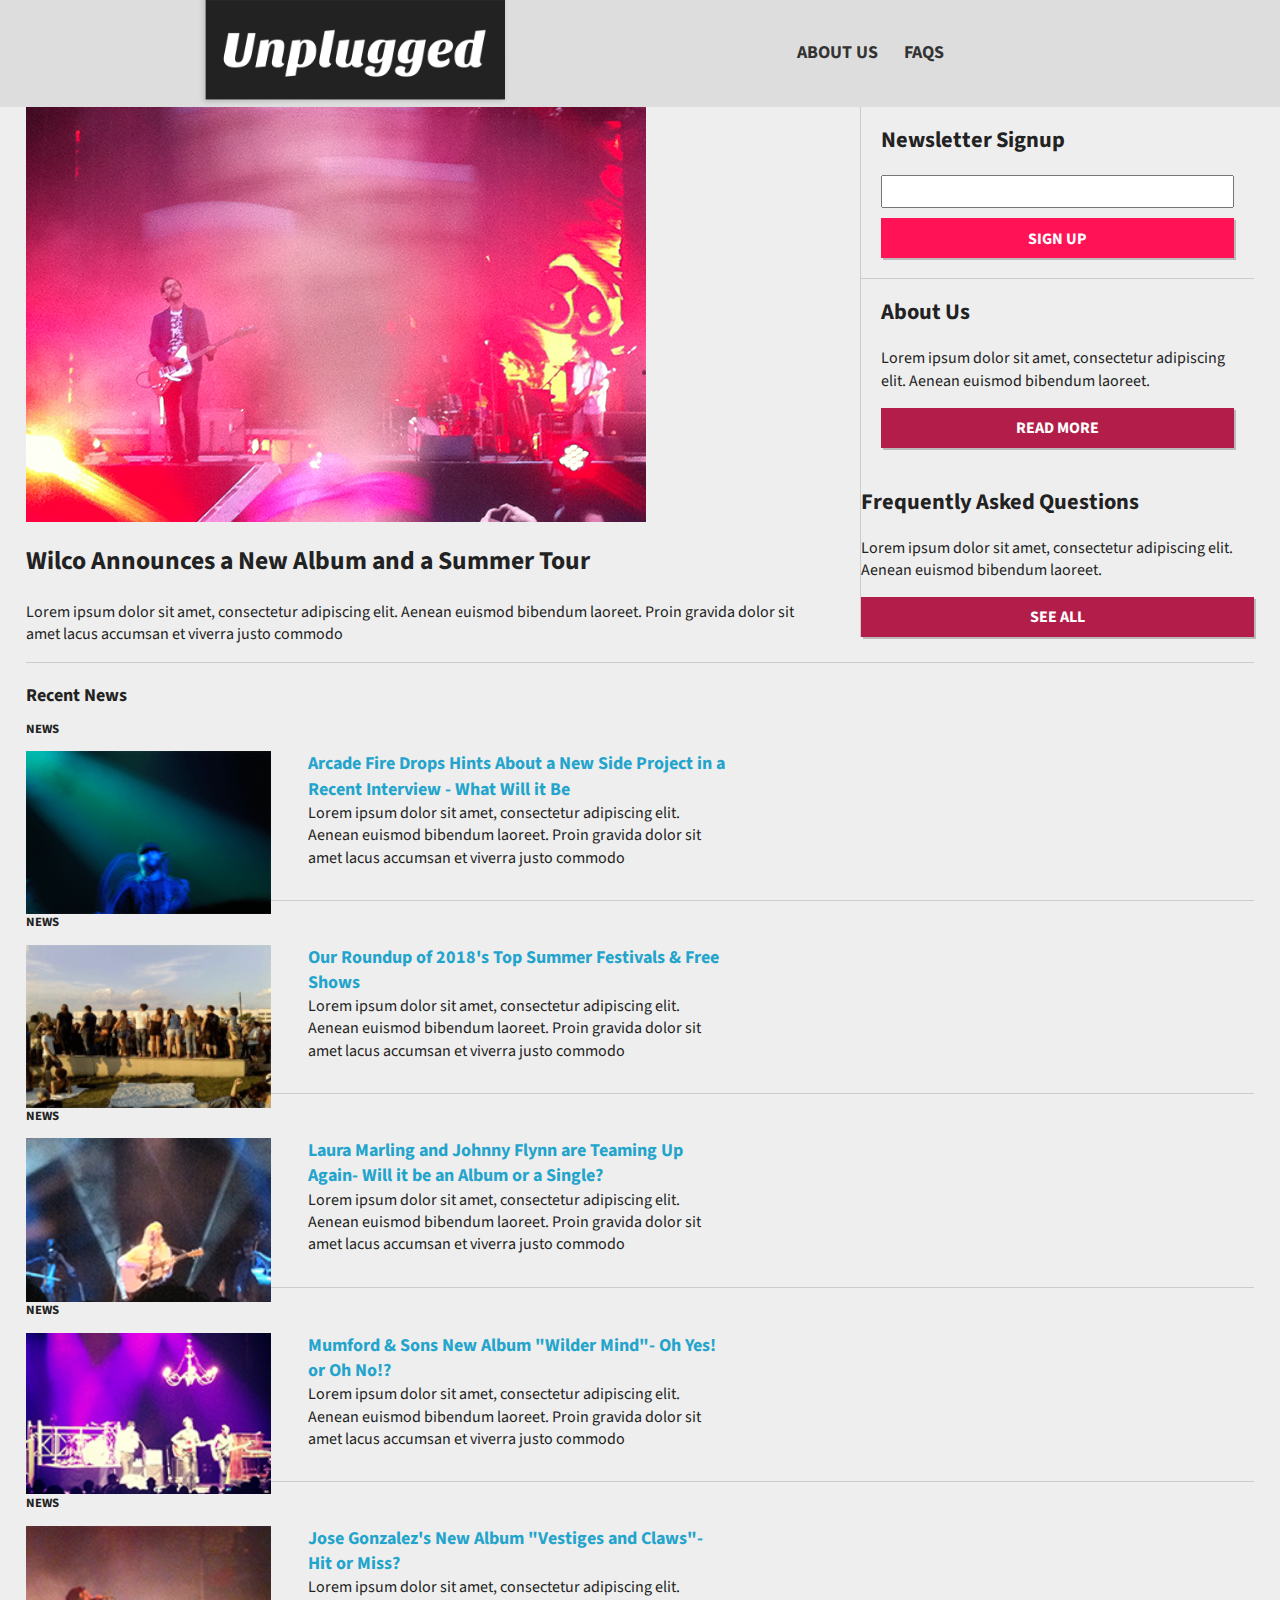
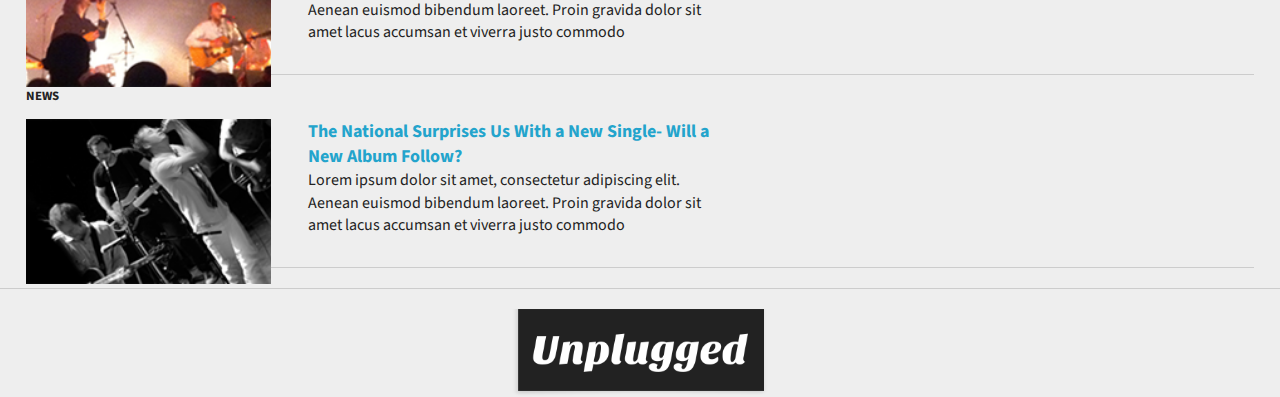
==== index.html @ 2cc3858e "initial commit HTML" ====
<!doctype html>
<html class="no-js" lang="">

<head>
  <meta charset="utf-8">
  <meta http-equiv="x-ua-compatible" content="ie=edge">
  <title>Unplugged | Indie Music</title>
  <meta name="description" content="">
  <meta name="viewport" content="width=device-width, initial-scale=1, shrink-to-fit=no">

  <link rel="manifest" href="site.webmanifest">
  <link rel="apple-touch-icon" href="icon.png">
  <!-- Place favicon.ico in the root directory -->

  <!-- Fonts -->  
  <link href="https://fonts.googleapis.com/css?family=Source+Sans+Pro:400,400i,700,700i" rel="stylesheet">

  <link rel="stylesheet" href="css/normalize.css">
  <link rel="stylesheet" href="css/main.css">
</head>
<body>
  <!--[if lte IE 9]>
    <p class="browserupgrade">You are using an <strong>outdated</strong> browser. Please <a href="https://browsehappy.com/">upgrade your browser</a> to improve your experience and security.</p>
  <![endif]-->

  <!-- Add your site or application content here -->
  <header class="main-header clearfix">
    <div class="header-wrapper">
      <figure class="logo">
        <a href="#"><img src="img/logo.png" alt="unplugged logo"></a>
      </figure>
      <nav>
        <ul>
          <li><a href="about/index.html">About Us<a/></li>
          <li><a href="faqs/index.html">FAQs</a></li>
        </ul>
      </nav>
    </div>    
  </header>
  <main>
    <section class="hero-area">      
      <article class="top-story"> 
        <figure class="top-img">
          <img src="img/top-photo.png" alt="top news photo">
        </figure>
        <header class="top-info">
          <h1>Wilco Announces a New Album and a Summer Tour</h1>
          <p>Lorem ipsum dolor sit amet, consectetur adipiscing elit. Aenean euismod bibendum laoreet. Proin gravida dolor sit amet lacus accumsan et viverra justo commodo</p>
        </header>
      </article>

      <!-- Side Bar -->
      <aside class="sidebar">
        <div class="sidebar-newsletter">
         <h2>Newsletter Signup</h2>
            <form>
              <input type="text">
              <input type="submit" class="btn" value="Sign Up">
            </form>          
        </div>  <!-- Newsletter -->

        <div class="sidebar-about-us">
          <h2>About Us</h2>
          <p>Lorem ipsum dolor sit amet, consectetur adipiscing elit. Aenean euismod bibendum laoreet.</p>
          <a href="about/index.html" class="btn">Read More</a>
        </div>  <!-- About Us -->

        <div class="sidebar-faqs">
          <h2>Frequently Asked Questions</h2>
         <p>Lorem ipsum dolor sit amet, consectetur adipiscing elit. Aenean euismod bibendum laoreet.</p>
          <a href="faqs/index.html" class="btn">See All</a>
        </div>  <!-- Frequently Asked Questions -->        
      </aside>

    </section> <!-- Hero Area -->

    <section class="feed">
      <h2>Recent News</h2>

      <article class="feed-item">
        <h3 class="feed-type">News</h3>
        <figure class="feed-img">
          <img src="img/feed-1.png" alt="Arcade Fire">       
        </figure>
        <div class="feed-info">
          <h2><a href="#">Arcade Fire Drops Hints About a New Side Project in a Recent Interview - What Will it Be</a></h2>
          <p>Lorem ipsum dolor sit amet, consectetur adipiscing elit. Aenean euismod bibendum laoreet. Proin gravida dolor sit amet lacus accumsan et viverra justo commodo</p>
        </div>
      </article>

      <article class="feed-item">
        <h3 class="feed-type">News</h3>
        <figure class="feed-img">
          <img src="img/feed-2.png" alt="Summer Festivals">        
        </figure>
        <div class="feed-info">
          <h2><a href="#">Our Roundup of 2018's Top Summer Festivals & Free Shows</a></h2>
          <p>Lorem ipsum dolor sit amet, consectetur adipiscing elit. Aenean euismod bibendum laoreet. Proin gravida dolor sit amet lacus accumsan et viverra justo commodo</p>
        </div>
      </article> <!-- feed item -->

      <article class="feed-item">
        <h3 class="feed-type">News</h3>
        <figure class="feed-img">
          <img src="img/feed-3.png" alt="Laura Marling and Johnny Flynn">          
        </figure>
        <div class="feed-info">
          <h2><a href="#">Laura Marling and Johnny Flynn are Teaming Up Again- Will it be an Album or a Single?</a></h2>        
          <P>Lorem ipsum dolor sit amet, consectetur adipiscing elit. Aenean euismod bibendum laoreet. Proin gravida dolor sit amet lacus accumsan et viverra justo commodo</P>
        </div>
      </article> <!-- feed item -->
      
      <article class="feed-item">
        <h3 class="feed-type">News</h3>
        <figure class="feed-img">
          <img src="img/feed-4.png" alt="Mumford and Sons">
        </figure>
        <div class="feed-info">
          <h2><a href="#">Mumford & Sons New Album "Wilder Mind"- Oh Yes! or Oh No!?</a></h2>
          <p>Lorem ipsum dolor sit amet, consectetur adipiscing elit. Aenean euismod bibendum laoreet. Proin gravida dolor sit amet lacus accumsan et viverra justo commodo</p>
        </div>
      </article> <!-- feed item -->

      <article class="feed-item">
        <h3 class="feed-type">News</h3>
        <figure class="feed-img">
          <img src="img/feed-5.png" alt="Jose Gonzalez">          
        </figure>
        <div class="feed-info">
          <h2><a href="#">Jose Gonzalez's New Album "Vestiges and Claws"- Hit or Miss?</a></h2>
          <p>Lorem ipsum dolor sit amet, consectetur adipiscing elit. Aenean euismod bibendum laoreet. Proin gravida dolor sit amet lacus accumsan et viverra justo commodo</p>
        </div>
      </article> <!-- feed item -->

      <article class="feed-item" class="last-item">
        <h3 class="feed-type">News</h3>
        <figure class="feed-img">
          <img src="img/feed-6.png" alt="The National">          
        </figure>
        <div class="feed-info">
          <h2><a href="#">The National Surprises Us With a New Single- Will a New Album Follow?</a></h2>
          <p>Lorem ipsum dolor sit amet, consectetur adipiscing elit. Aenean euismod bibendum laoreet. Proin gravida dolor sit amet lacus accumsan et viverra justo commodo</p>
        </div>
      </article> <!-- feed item -->   

    </section> <!-- Feed -->

  </main> <!-- Main wrapper -->

  <footer>
    <figure class="footer-logo">
      <img src="img/logo.png" alt="footer logo unplugged">
    </figure>
  </footer> 

  <script src="js/vendor/modernizr-3.6.0.min.js"></script>
  <script src="https://code.jquery.com/jquery-3.3.1.min.js" integrity="sha256-FgpCb/KJQlLNfOu91ta32o/NMZxltwRo8QtmkMRdAu8=" crossorigin="anonymous"></script>
  <script>window.jQuery || document.write('<script src="js/vendor/jquery-3.3.1.min.js"><\/script>')</script>
  <script src="js/plugins.js"></script>
  <script src="js/main.js"></script>

  <!-- Google Analytics: change UA-XXXXX-Y to be your site's ID. -->
  <script>
    window.ga = function () { ga.q.push(arguments) }; ga.q = []; ga.l = +new Date;
    ga('create', 'UA-XXXXX-Y', 'auto'); ga('send', 'pageview')
  </script>
  <script src="https://www.google-analytics.com/analytics.js" async defer></script>
</body>

</html>
---- css/main.css ----
/*! HTML5 Boilerplate v6.1.0 | MIT License | https://html5boilerplate.com/ */

/*
 * What follows is the result of much research on cross-browser styling.
 * Credit left inline and big thanks to Nicolas Gallagher, Jonathan Neal,
 * Kroc Camen, and the H5BP dev community and team.
 */

/* ==========================================================================
   Base styles: opinionated defaults
   ========================================================================== */

html {
    color: #222;
    font-size: 1em;
    line-height: 1.4;
}

/*
 * Remove text-shadow in selection highlight:
 * https://twitter.com/miketaylr/status/12228805301
 *
 * Vendor-prefixed and regular ::selection selectors cannot be combined:
 * https://stackoverflow.com/a/16982510/7133471
 *
 * Customize the background color to match your design.
 */

::-moz-selection {
    background: #b3d4fc;
    text-shadow: none;
}

::selection {
    background: #b3d4fc;
    text-shadow: none;
}

/*
 * A better looking default horizontal rule
 */

hr {
    display: block;
    height: 1px;
    border: 0;
    border-top: 1px solid #ccc;
    margin: 1em 0;
    padding: 0;
}

/*
 * Remove the gap between audio, canvas, iframes,
 * images, videos and the bottom of their containers:
 * https://github.com/h5bp/html5-boilerplate/issues/440
 */

audio,
canvas,
iframe,
img,
svg,
video {
    vertical-align: middle;
}

/*
 * Remove default fieldset styles.
 */

fieldset {
    border: 0;
    margin: 0;
    padding: 0;
}

/*
 * Allow only vertical resizing of textareas.
 */

textarea {
    resize: vertical;
}

/* ==========================================================================
   Browser Upgrade Prompt
   ========================================================================== */

.browserupgrade {
    margin: 0.2em 0;
    background: #ccc;
    color: #000;
    padding: 0.2em 0;
}

/* ==========================================================================
   Author's custom styles
   ========================================================================== */

   /* Global Styles ==================== */

   body, html {
       font-family: 'Source Sans Pro', sans-serif;
       font-size: 16px;
       background-color: #eeeeee;
       color: #222;
   }

   a {
       font-weight: 700;
       color: #23a4cc;
       text-decoration: none;
   }

   p {
       font-size: 1em;
       line-height: 1.4;
   }

   img {
       width:100%;
       height: auto;
   }

   h1, h2, h3, h4 {
       font-weight: 700;
   }

   h1 {
       font-size: 1.4em;
       line-height: 1.6;
   }

   h2 {
       font-size: 1em;
   }

   figure {
       margin: auto;       
   }

   .btn {
       background-color: #b21e49;
       border: none;
       box-shadow: 2px 2px 0px #bababa;
       color: #fff;
       display: block;
       font-weight: 700;
       height: 2.5em;
       line-height: 2.5;
       text-align: center;
       text-transform: uppercase;
       width: 100%;
   }

   input.btn {
       background-color: #ff1256;
   }

   .last-item {
       border-bottom: none;
   }

/* ========== Header ========== */

.main-header {
    background-color: #dddddd;
    margin: auto;
    width: 100%;
}

.logo {
    width: 100%;
    margin: 0 auto;
}

.logo img {
    width: 100%;
}

nav {
    width: 100%;
}

nav ul {
    list-style: none;
    padding: 0;
}

nav ul li {
    border-bottom: 1px solid #ccc;
    text-align: center;
    padding: 15px 0;
}

nav ul li a {
    font-size: 1.125em;
    text-transform: uppercase;
    color: #333;
}
/* ========== Main Content ========== */

main {
    width: 96%;
    padding: 0 2%;
    margin: auto;
    clear: both;
}

/* ========== Top News Story ==========*/

.top-story {
    width: 100%;
    border-bottom: 1px solid #ccc;
}

.top-img{
    width: 100%;
    margin: 0;
}

.top-img img {
    width: 100%;
}


/* ========== Sidebar ==========*/

.sidebar {
    width: 100%;
}

.sidebar-newsletter {
    border-bottom: 1px solid #ccc;
    padding: 0 10px 20px 10px;
}

.sidebar-newsletter input {
    width: 100%;
    box-sizing: border-box;
}

.sidebar-newsletter input[type="text"] {
    margin-bottom: 10px;
    padding: 5px 0;
}

.sidebar-about-us, .sidebar-faqs {
    display: none;
}

/* ========== Feed Section ==========*/

.feed {
    width: 100%;
}

.feed p {
    display: none;
}

.feed-item {
    clear: both;
    border-bottom: 1px solid #ccc;
    padding-bottom: 15px;
}

.feed-type {
    text-transform: uppercase;
    font-size: 0.8em;
}

.feed-item h2 {
    margin: 0;
}

.feed item h2 a {
    color: #222;
}
.feed-img {
    width: 42%;
    float: left;
    margin: 0;
    padding-right: 3%;
}

/* ========== About Page ==========*/

.contact-info {
    width: 100%;
    padding-top: 30px;
}

.contact-info ul {
    list-style: none;
    padding: 0;
}

.contact-info ul li {
    display: inline-block;
    vertical-align: top;
}

/* ========== FAQ Page ==========*/

.faqs-item {
    border-bottom: 1px solid #cccccc;
}

.faqs-item h3 {
    font-weight: 400;
}

/* ========== Footer ==========*/

footer{
    width: 100%;
    margin: auto;
    border-top: 1px solid #ccc;
    padding-top: 20px;
    margin-top: 20px;
    clear: both;
}

.footer-logo {
    width: 47.5%;
    margin: auto;
}

/* ==========================================================================
   Helper classes
   ========================================================================== */

/*
 * Hide visually and from screen readers
 */

.hidden {
    display: none !important;
}

/*
 * Hide only visually, but have it available for screen readers:
 * https://snook.ca/archives/html_and_css/hiding-content-for-accessibility
 *
 * 1. For long content, line feeds are not interpreted as spaces and small width
 *    causes content to wrap 1 word per line:
 *    https://medium.com/@jessebeach/beware-smushed-off-screen-accessible-text-5952a4c2cbfe
 */

.visuallyhidden {
    border: 0;
    clip: rect(0 0 0 0);
    height: 1px;
    margin: -1px;
    overflow: hidden;
    padding: 0;
    position: absolute;
    width: 1px;
    white-space: nowrap; /* 1 */
}

/*
 * Extends the .visuallyhidden class to allow the element
 * to be focusable when navigated to via the keyboard:
 * https://www.drupal.org/node/897638
 */

.visuallyhidden.focusable:active,
.visuallyhidden.focusable:focus {
    clip: auto;
    height: auto;
    margin: 0;
    overflow: visible;
    position: static;
    width: auto;
    white-space: inherit;
}

/*
 * Hide visually and from screen readers, but maintain layout
 */

.invisible {
    visibility: hidden;
}

/*
 * Clearfix: contain floats
 *
 * For modern browsers
 * 1. The space content is one way to avoid an Opera bug when the
 *    `contenteditable` attribute is included anywhere else in the document.
 *    Otherwise it causes space to appear at the top and bottom of elements
 *    that receive the `clearfix` class.
 * 2. The use of `table` rather than `block` is only necessary if using
 *    `:before` to contain the top-margins of child elements.
 */

.clearfix:before,
.clearfix:after {
    content: " "; /* 1 */
    display: table; /* 2 */
}

.clearfix:after {
    clear: both;
}

/* ==========================================================================
   EXAMPLE Media Queries for Responsive Design.
   These examples override the primary ('mobile first') styles.
   Modify as content requires.
   ========================================================================== */

@media only screen and (min-width:768px) {
    /*Tablet styles here*/

    /* Header ==================== */

    .main-header {
        width: 100%;
        margin: auto;
        padding: 0 3%;
    }

    .main-header .header-wrapper {
        width: 94%;
        max-width: 960px;
        margin: 0 auto;
    }

    .logo {
        width: 40%;
        float: left;
    }

    .logo img {
        max-width: 312px;
    }

    nav {
        width: 60%;
        float: left;
    }

    nav ul {
        margin: 0;
        padding: 40px 0;
        text-align: center;
    }

    nav ul li {
        display: inline;
        padding: 0 2%;
        border: none;
        position: relative;
    }

    /* Top News Item ==================== */

    .top-story {
        width: 100%;
    }

    .top-img {
        width: 57%;
        float: left;
        padding-right: 3%;
    }

    .top-info {
        width: 40%;
        float: left;
    }

    /* Sidebar ==================== */
    .sidebar {
        clear: both;
        width: 37%;
        float: right;
    }

    .sidebar-about-us, .sidebar-faqs {
        display: block;
    }

    /* News Feed Section ==================== */
    
    .feed {
        width: 60%;
        float: left;
        border-right: 1px solid #ccc;
    }

    .feed h2 {
        font-size: 1.125em;
    }

    .feed-img {
        width: 35%;
    }

    .feed-item {
        padding-right: 0 20px;
    }

    .feed-info {
        width: 57%;
    }

   /* ABOUT Page ==================== */

   .contact-info {
        width: 40%;
        float: left;
    }

    .mission {
        width: 100%;
        clear: both;
    }

    .team-description {
        display: none;
    }

    /* Footer ==================== */

    .footer-logo {
        width: 30%;
        margin: auto;
    }
}

@media only screen and (min-width: 940px) {
    /*Desktop styles here*/

    h1 {
        font-size: 1.6em;
        line-height: 1.8;
    }
    
    h2 {
        font-size: 1.4em;
    }

    /* Top News Item ==================== */

    .top-story {
        width: 65%;
        border: none;
        float: left;
        padding-right: 2%;
    }

    .top-img {
        width: 100%; 
        padding-bottom: 1em;             
    }

    .top-img img {
        max-width: 620px;
    }

    .top-info {
        width: 100%;
        float: none;
    }

    /* Side bar ==================== */

    .sidebar {
        width: 32%;
        clear: none;
        float: right;
        border-left: 1px solid #ccc;
    }

    .sidebar-newsletter, .sidebar-about-us, .sidebar faqs {
        padding: 0 20px 20px 20px;
    }

    .sidebar-faqs {
        border: none;
    }

    /* News Feed Section ==================== */

    .feed {
        width: 100%;
        float: none;
        clear: both;
        padding-top: 20px;
        border-top: 1px solid #ccc;
        border-right: none;
    }

    .feed p {
        display: block;
        margin-top: 0;
    }

    .feed h2 {
        margin: 0;
    }

    .feed-img {
        width: 20%;
    }

    /* ABOUT Page ==================== */

    .team-img {
        width: 25%;
        float: left;
        padding: 0 4% 0% 3%;
    }

    .team-description {
        display: block;
    }

    /* Footer ==================== */

    footer {
        width: 100%;
    }

    .footer-logo {
        width: 20%;
    }
}

/* ==========================================================================
   Print styles.
   Inlined to avoid the additional HTTP request:
   https://www.phpied.com/delay-loading-your-print-css/
   ========================================================================== */

@media print {
    *,
    *:before,
    *:after {
        background: transparent !important;
        color: #000 !important; /* Black prints faster */
        -webkit-box-shadow: none !important;
        box-shadow: none !important;
        text-shadow: none !important;
    }

    a,
    a:visited {
        text-decoration: underline;
    }

    a[href]:after {
        content: " (" attr(href) ")";
    }

    abbr[title]:after {
        content: " (" attr(title) ")";
    }

    /*
     * Don't show links that are fragment identifiers,
     * or use the `javascript:` pseudo protocol
     */

    a[href^="#"]:after,
    a[href^="javascript:"]:after {
        content: "";
    }

    pre {
        white-space: pre-wrap !important;
    }
    pre,
    blockquote {
        border: 1px solid #999;
        page-break-inside: avoid;
    }

    /*
     * Printing Tables:
     * http://css-discuss.incutio.com/wiki/Printing_Tables
     */

    thead {
        display: table-header-group;
    }

    tr,
    img {
        page-break-inside: avoid;
    }

    p,
    h2,
    h3 {
        orphans: 3;
        widows: 3;
    }

    h2,
    h3 {
        page-break-after: avoid;
    }
}
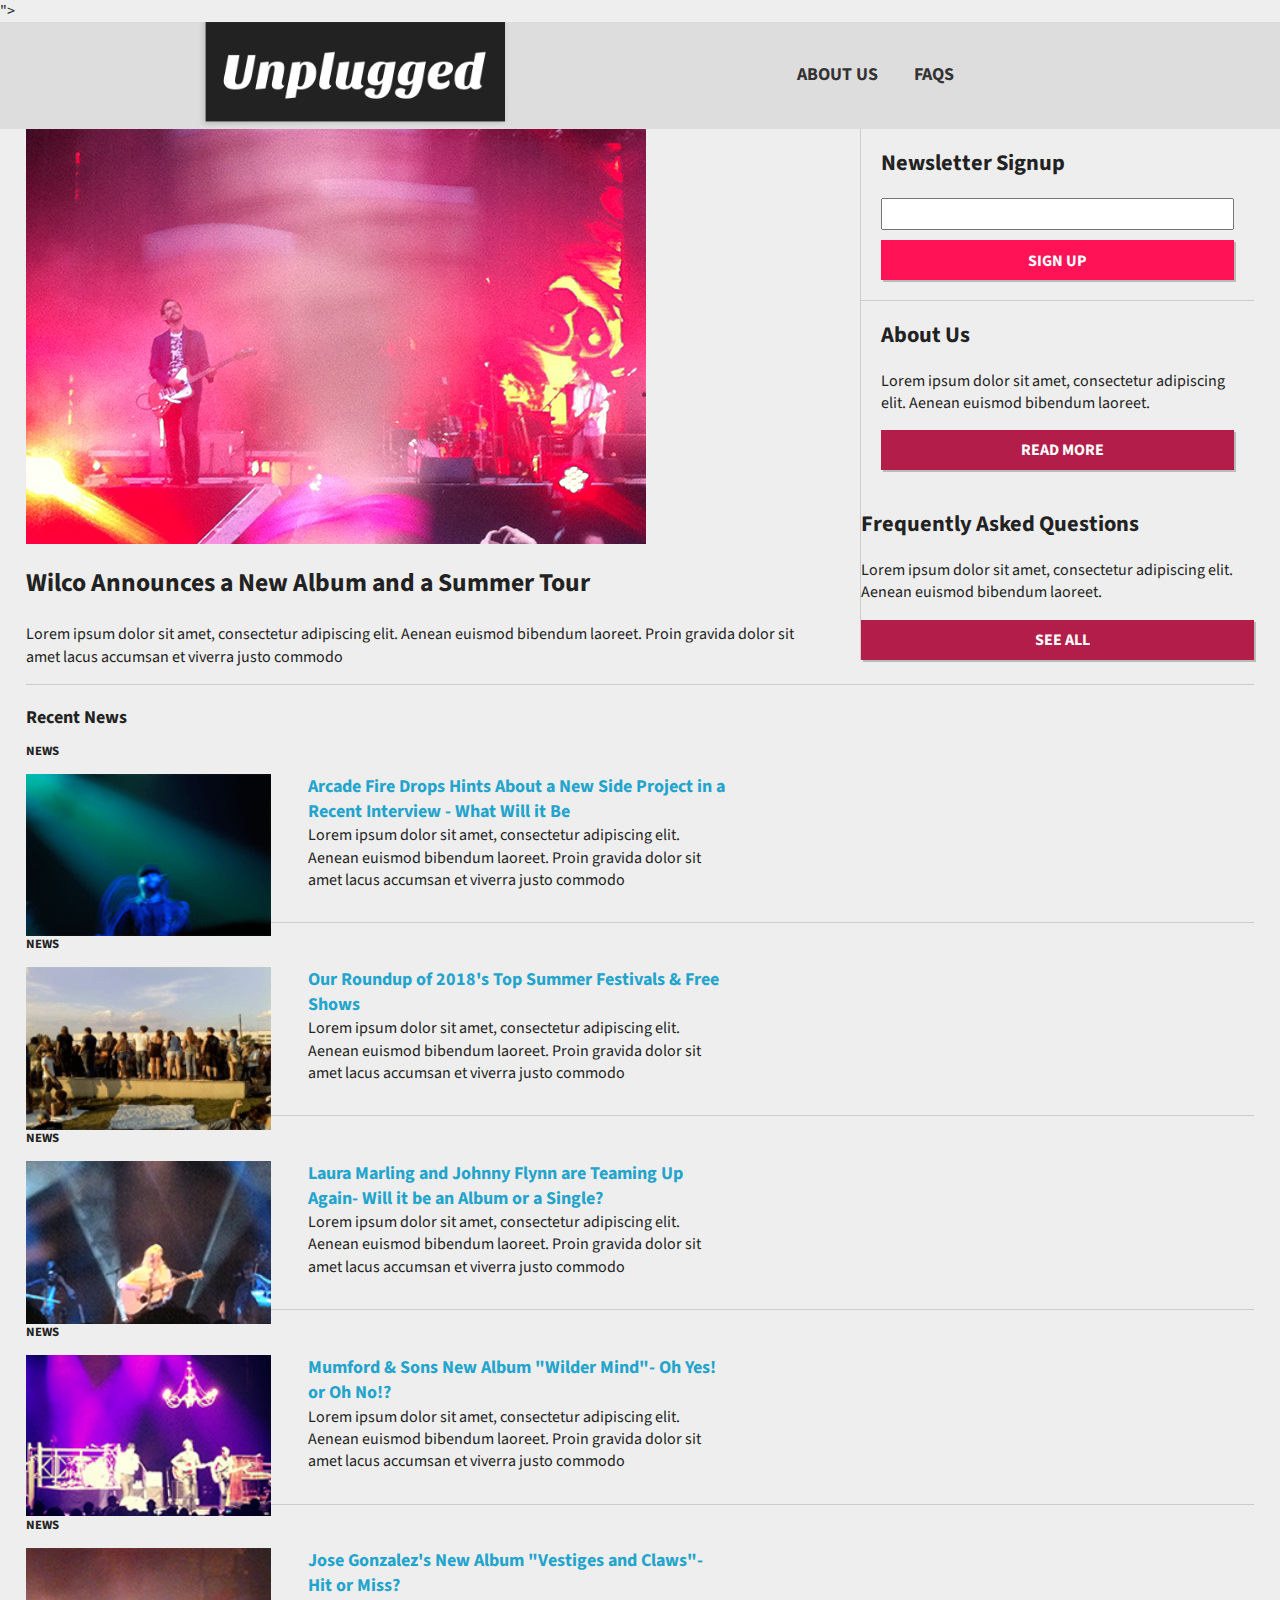
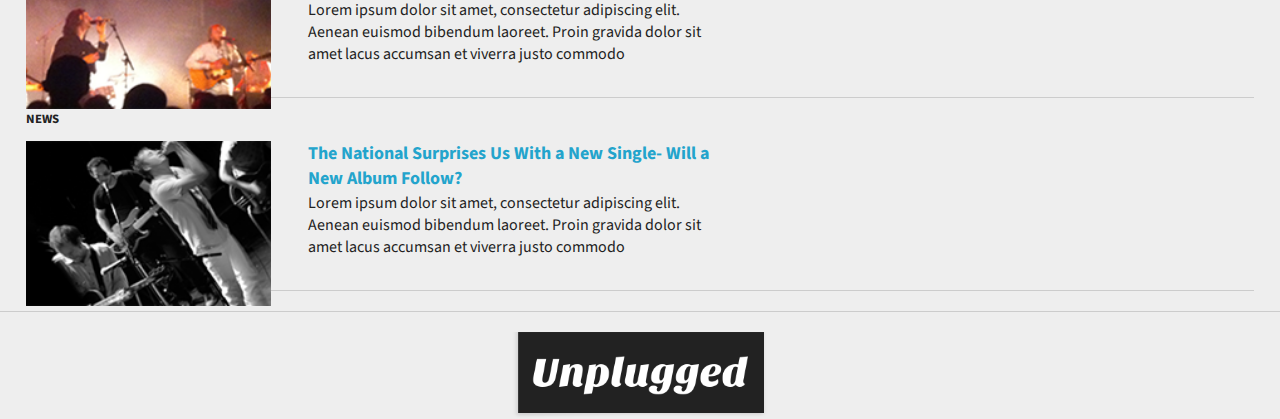
==== commit ce9c58d2: "Added responsiveness, images, icon fonts" ====
--- a/index.html
+++ b/index.html
@@ -15,9 +15,12 @@
   <!-- Fonts -->  
   <link href="https://fonts.googleapis.com/css?family=Source+Sans+Pro:400,400i,700,700i" rel="stylesheet">
 
+  <link rel="stylesheet" href="https://use.fontawesome.com/releases/v5.3.1/css/all.css" integrity="sha384-mzrmE5qonljUremFsqc01SB46JvROS7bZs3IO2EmfFsd15uHvIt+Y8vEf7N7fWAU" crossorigin="anonymous">">
   <link rel="stylesheet" href="css/normalize.css">
   <link rel="stylesheet" href="css/main.css">
+
 </head>
+
 <body>
   <!--[if lte IE 9]>
     <p class="browserupgrade">You are using an <strong>outdated</strong> browser. Please <a href="https://browsehappy.com/">upgrade your browser</a> to improve your experience and security.</p>
@@ -31,8 +34,8 @@
       </figure>
       <nav>
         <ul>
-          <li><a href="about/index.html">About Us<a/></li>
-          <li><a href="faqs/index.html">FAQs</a></li>
+          <li><a href="about/index.html"><i class="fas fa-users"></i>About Us</a></li>
+          <li><a href="faqs/index.html"><i class="fas fa-question-circle"></i>FAQs</a></li>
         </ul>
       </nav>
     </div>    
@@ -62,13 +65,13 @@
         <div class="sidebar-about-us">
           <h2>About Us</h2>
           <p>Lorem ipsum dolor sit amet, consectetur adipiscing elit. Aenean euismod bibendum laoreet.</p>
-          <a href="about/index.html" class="btn">Read More</a>
+          <a href="about/index.html" class="btn"><i class="fas fa-users"></i>Read More</a>
         </div>  <!-- About Us -->
 
         <div class="sidebar-faqs">
           <h2>Frequently Asked Questions</h2>
          <p>Lorem ipsum dolor sit amet, consectetur adipiscing elit. Aenean euismod bibendum laoreet.</p>
-          <a href="faqs/index.html" class="btn">See All</a>
+          <a href="faqs/index.html" class="btn"><i class="fas fa-question-circle"></i>See All</a>
         </div>  <!-- Frequently Asked Questions -->        
       </aside>
 
--- a/css/main.css
+++ b/css/main.css
@@ -198,6 +198,10 @@
     text-transform: uppercase;
     color: #333;
 }
+
+nav i {
+    padding-right: 10px;
+}
 /* ========== Main Content ========== */
 
 main {
@@ -249,6 +253,10 @@
     display: none;
 }
 
+.sidebar-about-us i, .sidebar-faqs i {
+    padding-right: 10px;
+}
+
 /* ========== Feed Section ==========*/
 
 .feed {
@@ -284,7 +292,7 @@
     padding-right: 3%;
 }
 
-/* ========== About Page ==========*/
+/* ABOUT PAGE ==================== */
 
 .contact-info {
     width: 100%;
@@ -301,7 +309,70 @@
     vertical-align: top;
 }
 
-/* ========== FAQ Page ==========*/
+.strong {
+    font-weight: 700;
+}
+
+.map-container {
+    position: relative;
+    padding-bottom: 75%;
+    height: 0;
+    overflow: hidden;
+}
+
+.map-container iframe {
+    position: absolute;
+    top: 0;
+    left: 0;
+    width: 100%;
+    height: 100%;
+}
+
+.mission {
+    width: 100%;
+}
+
+.team-member {
+    padding: 15px 0;
+    clear: both;
+}
+
+.team-img {
+    width: 40%;
+    padding-bottom: 40%;
+    float: left;
+    margin-right: 20px;
+    border: 1px solid #ccc;
+}
+
+.team-name {
+    margin-bottom: 0;
+}
+
+.team-title {
+    margin-top: 0;
+}
+
+.team-description {
+    display: none;
+}
+
+#team-img-jack {
+    background: url("../img/team-jack.png") center no-repeat;
+    background-size: cover;
+}
+
+#team-img-lana {
+    background: url("../img/team-lana.png") center no-repeat;
+    background-size: cover;
+}
+
+#team-img-willow {
+    background: url("../img/team-willow.png") center no-repeat;
+    background-size: cover;
+}
+
+/* FAQ PAGE ==================== */
 
 .faqs-item {
     border-bottom: 1px solid #cccccc;
@@ -516,13 +587,45 @@
         float: left;
     }
 
+    .map-container {
+        position: relative;
+        padding-bottom: 40%;
+        height: 0;
+        overflow: hidden;
+        width: 58%;
+        float: left;
+        border: 1px solid #333;
+        margin-bottom: 40px;
+        margin-top: 30px;
+    }
+
+    .map-container iframe {
+        position: absolute;
+        top: 0;
+        left: 0;
+        width: 100%;
+        height: 100%;
+    }
+
     .mission {
-        width: 100%;
+        border-top: 1px solid #ccc;
+        border-bottom: 1px solid #ccc;
+        padding: 15px 0;
         clear: both;
     }
 
-    .team-description {
-        display: none;
+    .team {
+        padding-top: 15px;
+    }
+
+    .team-member{
+        padding: 15px 0;
+    }
+
+    .team-img {
+        width: 20%;
+        padding-bottom: 20%;
+        margin-right: 10%;
     }
 
     /* Footer ==================== */
@@ -611,10 +714,18 @@
 
     /* ABOUT Page ==================== */
 
+    }
+
+    .team-member {
+        padding: 15px 0;
+    }
+
     .team-img {
-        width: 25%;
-        float: left;
-        padding: 0 4% 0% 3%;
+        margin-right: 5%;
+    }
+
+    .team-name {
+        margin-top: 0;
     }
 
     .team-description {
@@ -622,10 +733,6 @@
     }
 
     /* Footer ==================== */
-
-    footer {
-        width: 100%;
-    }
 
     .footer-logo {
         width: 20%;
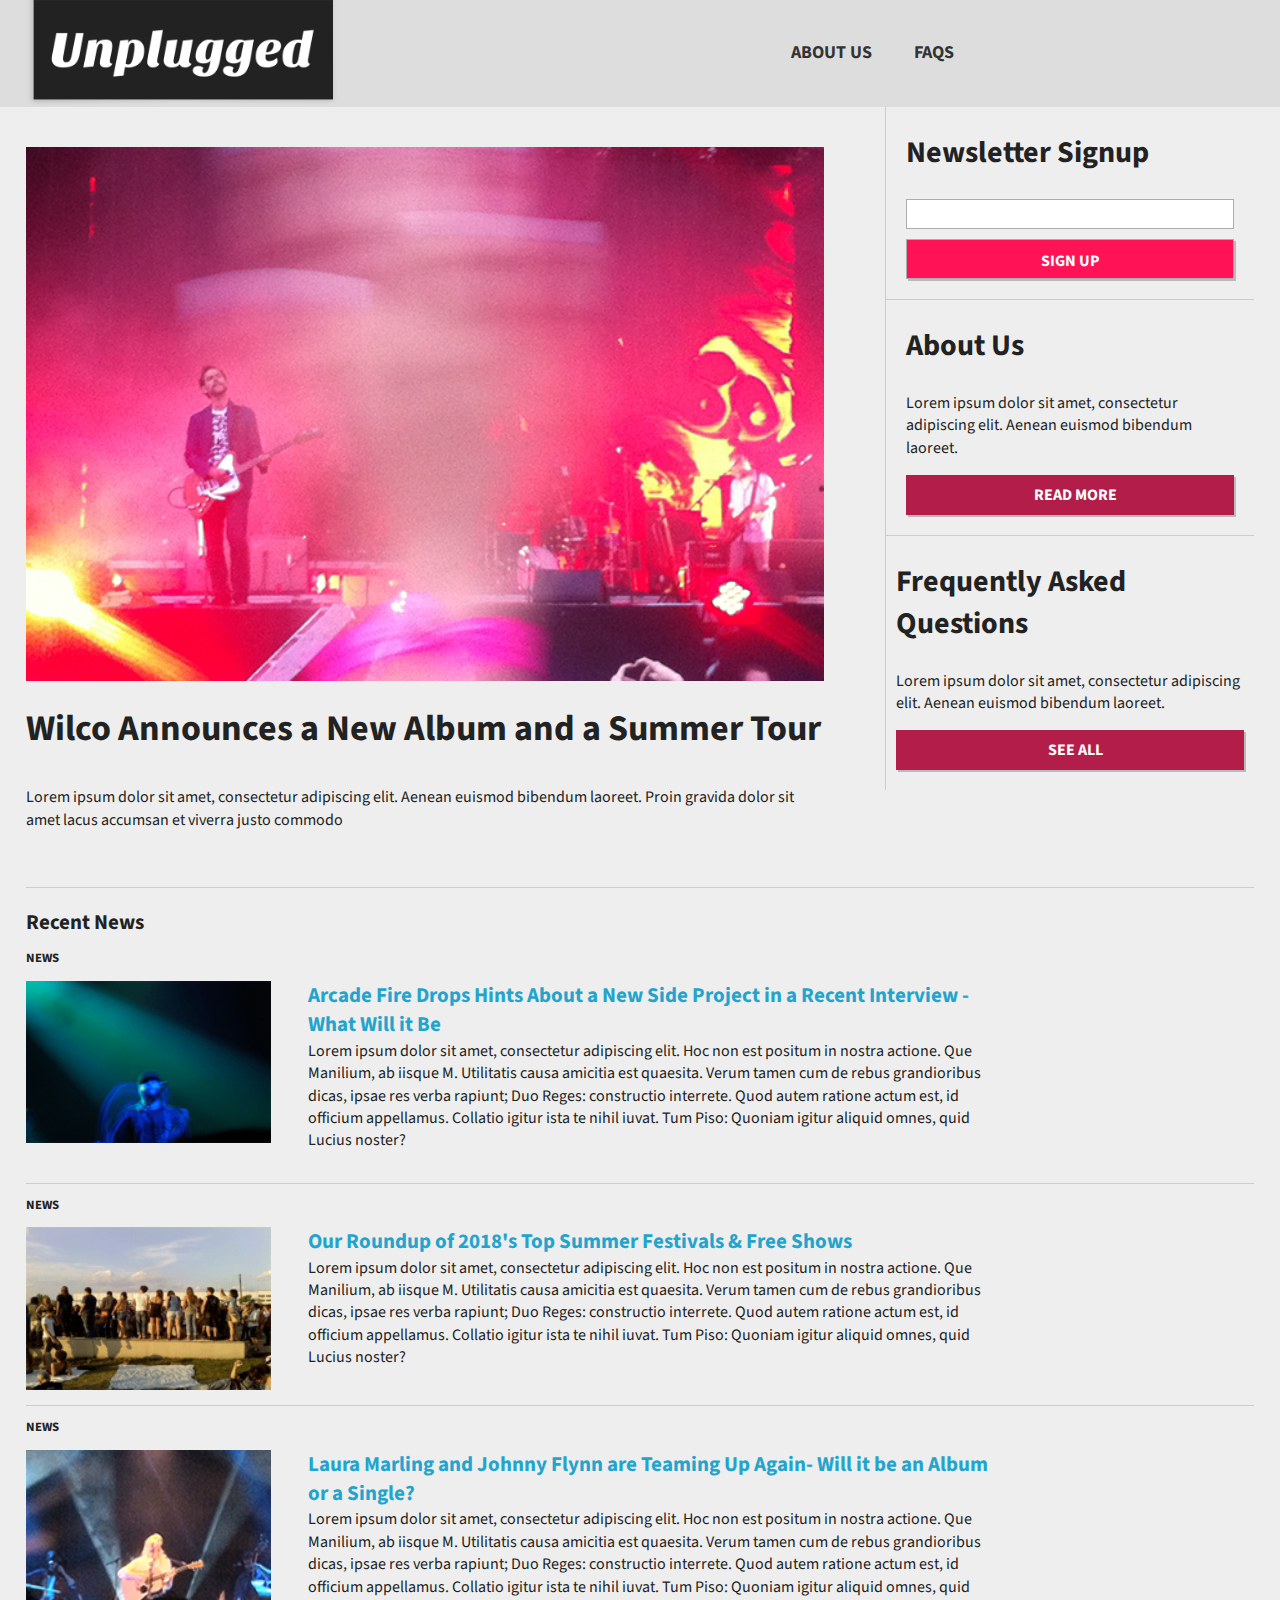
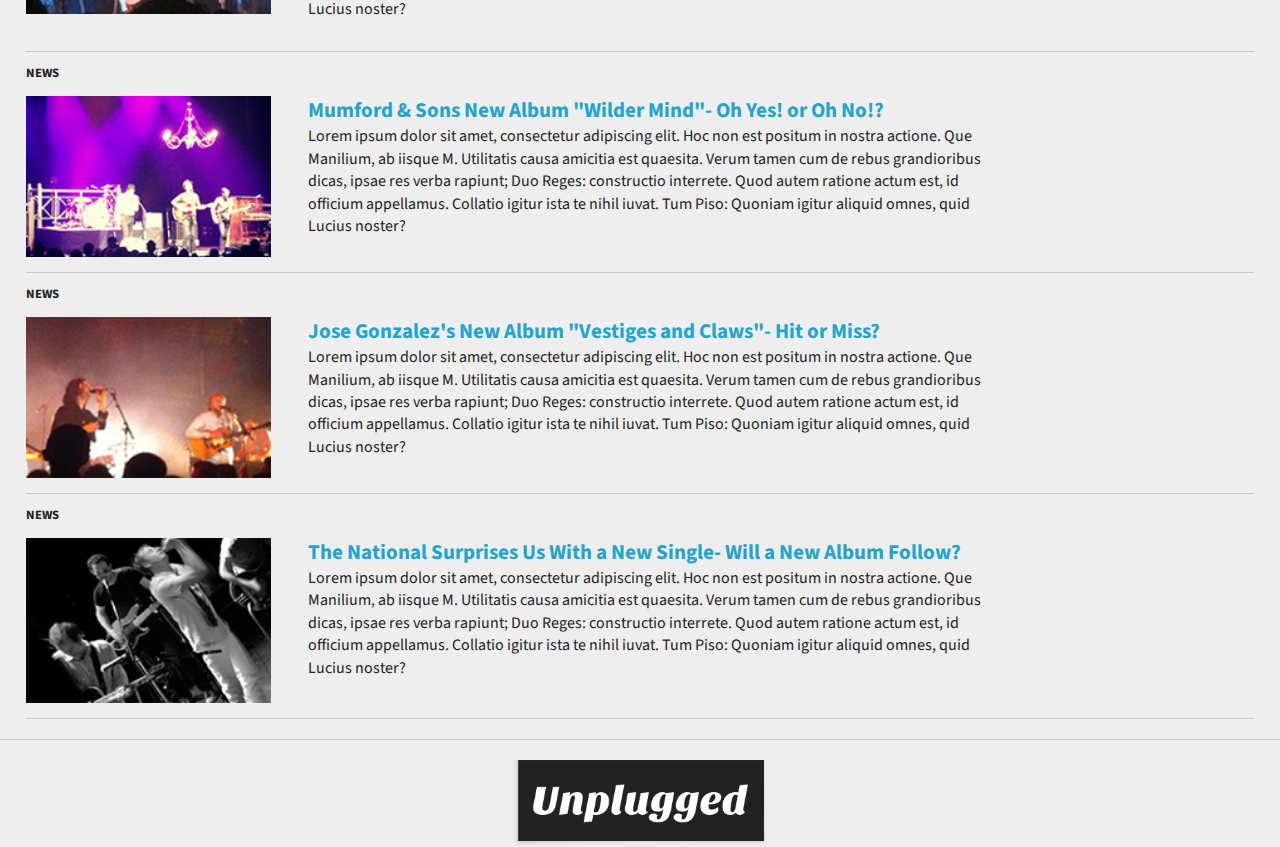
==== commit 15651756: "layout and fonts adjusted" ====
--- a/index.html
+++ b/index.html
@@ -15,7 +15,7 @@
   <!-- Fonts -->  
   <link href="https://fonts.googleapis.com/css?family=Source+Sans+Pro:400,400i,700,700i" rel="stylesheet">
 
-  <link rel="stylesheet" href="https://use.fontawesome.com/releases/v5.3.1/css/all.css" integrity="sha384-mzrmE5qonljUremFsqc01SB46JvROS7bZs3IO2EmfFsd15uHvIt+Y8vEf7N7fWAU" crossorigin="anonymous">">
+  <link rel="stylesheet" href="https://use.fontawesome.com/releases/v5.3.1/css/all.css" integrity="sha384-mzrmE5qonljUremFsqc01SB46JvROS7bZs3IO2EmfFsd15uHvIt+Y8vEf7N7fWAU" crossorigin="anonymous">
   <link rel="stylesheet" href="css/normalize.css">
   <link rel="stylesheet" href="css/main.css">
 
@@ -42,7 +42,7 @@
   </header>
   <main>
     <section class="hero-area">      
-      <article class="top-story"> 
+      <article class="top-story clearfix"> 
         <figure class="top-img">
           <img src="img/top-photo.png" alt="top news photo">
         </figure>
@@ -80,69 +80,69 @@
     <section class="feed">
       <h2>Recent News</h2>
 
-      <article class="feed-item">
+      <article class="feed-item clearfix">
         <h3 class="feed-type">News</h3>
         <figure class="feed-img">
           <img src="img/feed-1.png" alt="Arcade Fire">       
         </figure>
         <div class="feed-info">
           <h2><a href="#">Arcade Fire Drops Hints About a New Side Project in a Recent Interview - What Will it Be</a></h2>
-          <p>Lorem ipsum dolor sit amet, consectetur adipiscing elit. Aenean euismod bibendum laoreet. Proin gravida dolor sit amet lacus accumsan et viverra justo commodo</p>
+          <p>Lorem ipsum dolor sit amet, consectetur adipiscing elit. Hoc non est positum in nostra actione. Que Manilium, ab iisque M. Utilitatis causa amicitia est quaesita. Verum tamen cum de rebus grandioribus dicas, ipsae res verba rapiunt; Duo Reges: constructio interrete. Quod autem ratione actum est, id officium appellamus. Collatio igitur ista te nihil iuvat. Tum Piso: Quoniam igitur aliquid omnes, quid Lucius noster?</p>
         </div>
-      </article>
+      </article> <!-- feed item -->
 
-      <article class="feed-item">
+      <article class="feed-item clearfix">
         <h3 class="feed-type">News</h3>
         <figure class="feed-img">
           <img src="img/feed-2.png" alt="Summer Festivals">        
         </figure>
         <div class="feed-info">
           <h2><a href="#">Our Roundup of 2018's Top Summer Festivals & Free Shows</a></h2>
-          <p>Lorem ipsum dolor sit amet, consectetur adipiscing elit. Aenean euismod bibendum laoreet. Proin gravida dolor sit amet lacus accumsan et viverra justo commodo</p>
+          <p>Lorem ipsum dolor sit amet, consectetur adipiscing elit. Hoc non est positum in nostra actione. Que Manilium, ab iisque M. Utilitatis causa amicitia est quaesita. Verum tamen cum de rebus grandioribus dicas, ipsae res verba rapiunt; Duo Reges: constructio interrete. Quod autem ratione actum est, id officium appellamus. Collatio igitur ista te nihil iuvat. Tum Piso: Quoniam igitur aliquid omnes, quid Lucius noster?</p>
         </div>
       </article> <!-- feed item -->
 
-      <article class="feed-item">
+      <article class="feed-item clearfix">
         <h3 class="feed-type">News</h3>
         <figure class="feed-img">
           <img src="img/feed-3.png" alt="Laura Marling and Johnny Flynn">          
         </figure>
         <div class="feed-info">
           <h2><a href="#">Laura Marling and Johnny Flynn are Teaming Up Again- Will it be an Album or a Single?</a></h2>        
-          <P>Lorem ipsum dolor sit amet, consectetur adipiscing elit. Aenean euismod bibendum laoreet. Proin gravida dolor sit amet lacus accumsan et viverra justo commodo</P>
+          <p>Lorem ipsum dolor sit amet, consectetur adipiscing elit. Hoc non est positum in nostra actione. Que Manilium, ab iisque M. Utilitatis causa amicitia est quaesita. Verum tamen cum de rebus grandioribus dicas, ipsae res verba rapiunt; Duo Reges: constructio interrete. Quod autem ratione actum est, id officium appellamus. Collatio igitur ista te nihil iuvat. Tum Piso: Quoniam igitur aliquid omnes, quid Lucius noster?</p>
         </div>
       </article> <!-- feed item -->
       
-      <article class="feed-item">
+      <article class="feed-item clearfix">
         <h3 class="feed-type">News</h3>
         <figure class="feed-img">
           <img src="img/feed-4.png" alt="Mumford and Sons">
         </figure>
         <div class="feed-info">
           <h2><a href="#">Mumford & Sons New Album "Wilder Mind"- Oh Yes! or Oh No!?</a></h2>
-          <p>Lorem ipsum dolor sit amet, consectetur adipiscing elit. Aenean euismod bibendum laoreet. Proin gravida dolor sit amet lacus accumsan et viverra justo commodo</p>
+          <p>Lorem ipsum dolor sit amet, consectetur adipiscing elit. Hoc non est positum in nostra actione. Que Manilium, ab iisque M. Utilitatis causa amicitia est quaesita. Verum tamen cum de rebus grandioribus dicas, ipsae res verba rapiunt; Duo Reges: constructio interrete. Quod autem ratione actum est, id officium appellamus. Collatio igitur ista te nihil iuvat. Tum Piso: Quoniam igitur aliquid omnes, quid Lucius noster?</p>
         </div>
       </article> <!-- feed item -->
 
-      <article class="feed-item">
+      <article class="feed-item clearfix">
         <h3 class="feed-type">News</h3>
         <figure class="feed-img">
           <img src="img/feed-5.png" alt="Jose Gonzalez">          
         </figure>
         <div class="feed-info">
           <h2><a href="#">Jose Gonzalez's New Album "Vestiges and Claws"- Hit or Miss?</a></h2>
-          <p>Lorem ipsum dolor sit amet, consectetur adipiscing elit. Aenean euismod bibendum laoreet. Proin gravida dolor sit amet lacus accumsan et viverra justo commodo</p>
+          <p>Lorem ipsum dolor sit amet, consectetur adipiscing elit. Hoc non est positum in nostra actione. Que Manilium, ab iisque M. Utilitatis causa amicitia est quaesita. Verum tamen cum de rebus grandioribus dicas, ipsae res verba rapiunt; Duo Reges: constructio interrete. Quod autem ratione actum est, id officium appellamus. Collatio igitur ista te nihil iuvat. Tum Piso: Quoniam igitur aliquid omnes, quid Lucius noster?</p>
         </div>
       </article> <!-- feed item -->
 
-      <article class="feed-item" class="last-item">
+      <article class="feed-item clearfix" class="last-item">
         <h3 class="feed-type">News</h3>
         <figure class="feed-img">
           <img src="img/feed-6.png" alt="The National">          
         </figure>
         <div class="feed-info">
           <h2><a href="#">The National Surprises Us With a New Single- Will a New Album Follow?</a></h2>
-          <p>Lorem ipsum dolor sit amet, consectetur adipiscing elit. Aenean euismod bibendum laoreet. Proin gravida dolor sit amet lacus accumsan et viverra justo commodo</p>
+          <p>Lorem ipsum dolor sit amet, consectetur adipiscing elit. Hoc non est positum in nostra actione. Que Manilium, ab iisque M. Utilitatis causa amicitia est quaesita. Verum tamen cum de rebus grandioribus dicas, ipsae res verba rapiunt; Duo Reges: constructio interrete. Quod autem ratione actum est, id officium appellamus. Collatio igitur ista te nihil iuvat. Tum Piso: Quoniam igitur aliquid omnes, quid Lucius noster?</p>
         </div>
       </article> <!-- feed item -->   
 
--- a/css/main.css
+++ b/css/main.css
@@ -136,7 +136,7 @@
    }
 
    figure {
-       margin: auto;       
+       margin: 0;       
    }
 
    .btn {
@@ -158,7 +158,7 @@
    }
 
    .last-item {
-       border-bottom: none;
+       border-bottom: none !important;
    }
 
 /* ========== Header ========== */
@@ -240,6 +240,7 @@
 }
 
 .sidebar-newsletter input {
+    border: 1px solid #acacac;
     width: 100%;
     box-sizing: border-box;
 }
@@ -492,13 +493,12 @@
     .main-header {
         width: 100%;
         margin: auto;
-        padding: 0 3%;
+        padding: 0 2%;
+        background-color: #dddddd;
     }
 
     .main-header .header-wrapper {
         width: 94%;
-        max-width: 960px;
-        margin: 0 auto;
     }
 
     .logo {
@@ -532,6 +532,8 @@
 
     .top-story {
         width: 100%;
+        padding-top: 40px;
+        padding-bottom: 40px;
     }
 
     .top-img {
@@ -554,6 +556,8 @@
 
     .sidebar-about-us, .sidebar-faqs {
         display: block;
+        border-bottom: 1px solid #ccc;
+        padding: 0 10px 20px 10px;
     }
 
     /* News Feed Section ==================== */
@@ -565,7 +569,7 @@
     }
 
     .feed h2 {
-        font-size: 1.125em;
+        font-size: 1.3125em;
     }
 
     .feed-img {
@@ -578,6 +582,11 @@
 
     .feed-info {
         width: 57%;
+        float: left;
+    }
+
+    .feed p {
+        display: none;
     }
 
    /* ABOUT Page ==================== */
@@ -618,6 +627,10 @@
         padding-top: 15px;
     }
 
+    .team-description {
+        display: none;
+    }
+
     .team-member{
         padding: 15px 0;
     }
@@ -636,16 +649,20 @@
     }
 }
 
-@media only screen and (min-width: 940px) {
+@media only screen and (min-width:940px) {
     /*Desktop styles here*/
 
     h1 {
-        font-size: 1.6em;
+        font-size: 2.25em;
         line-height: 1.8;
     }
     
     h2 {
-        font-size: 1.4em;
+        font-size: 1.875em;
+    }
+
+    main-header {
+        background-color: #dddddd;
     }
 
     /* Top News Item ==================== */
@@ -663,7 +680,7 @@
     }
 
     .top-img img {
-        max-width: 620px;
+        max-width: 975px;
     }
 
     .top-info {
@@ -674,7 +691,7 @@
     /* Side bar ==================== */
 
     .sidebar {
-        width: 32%;
+        width: 30%;
         clear: none;
         float: right;
         border-left: 1px solid #ccc;
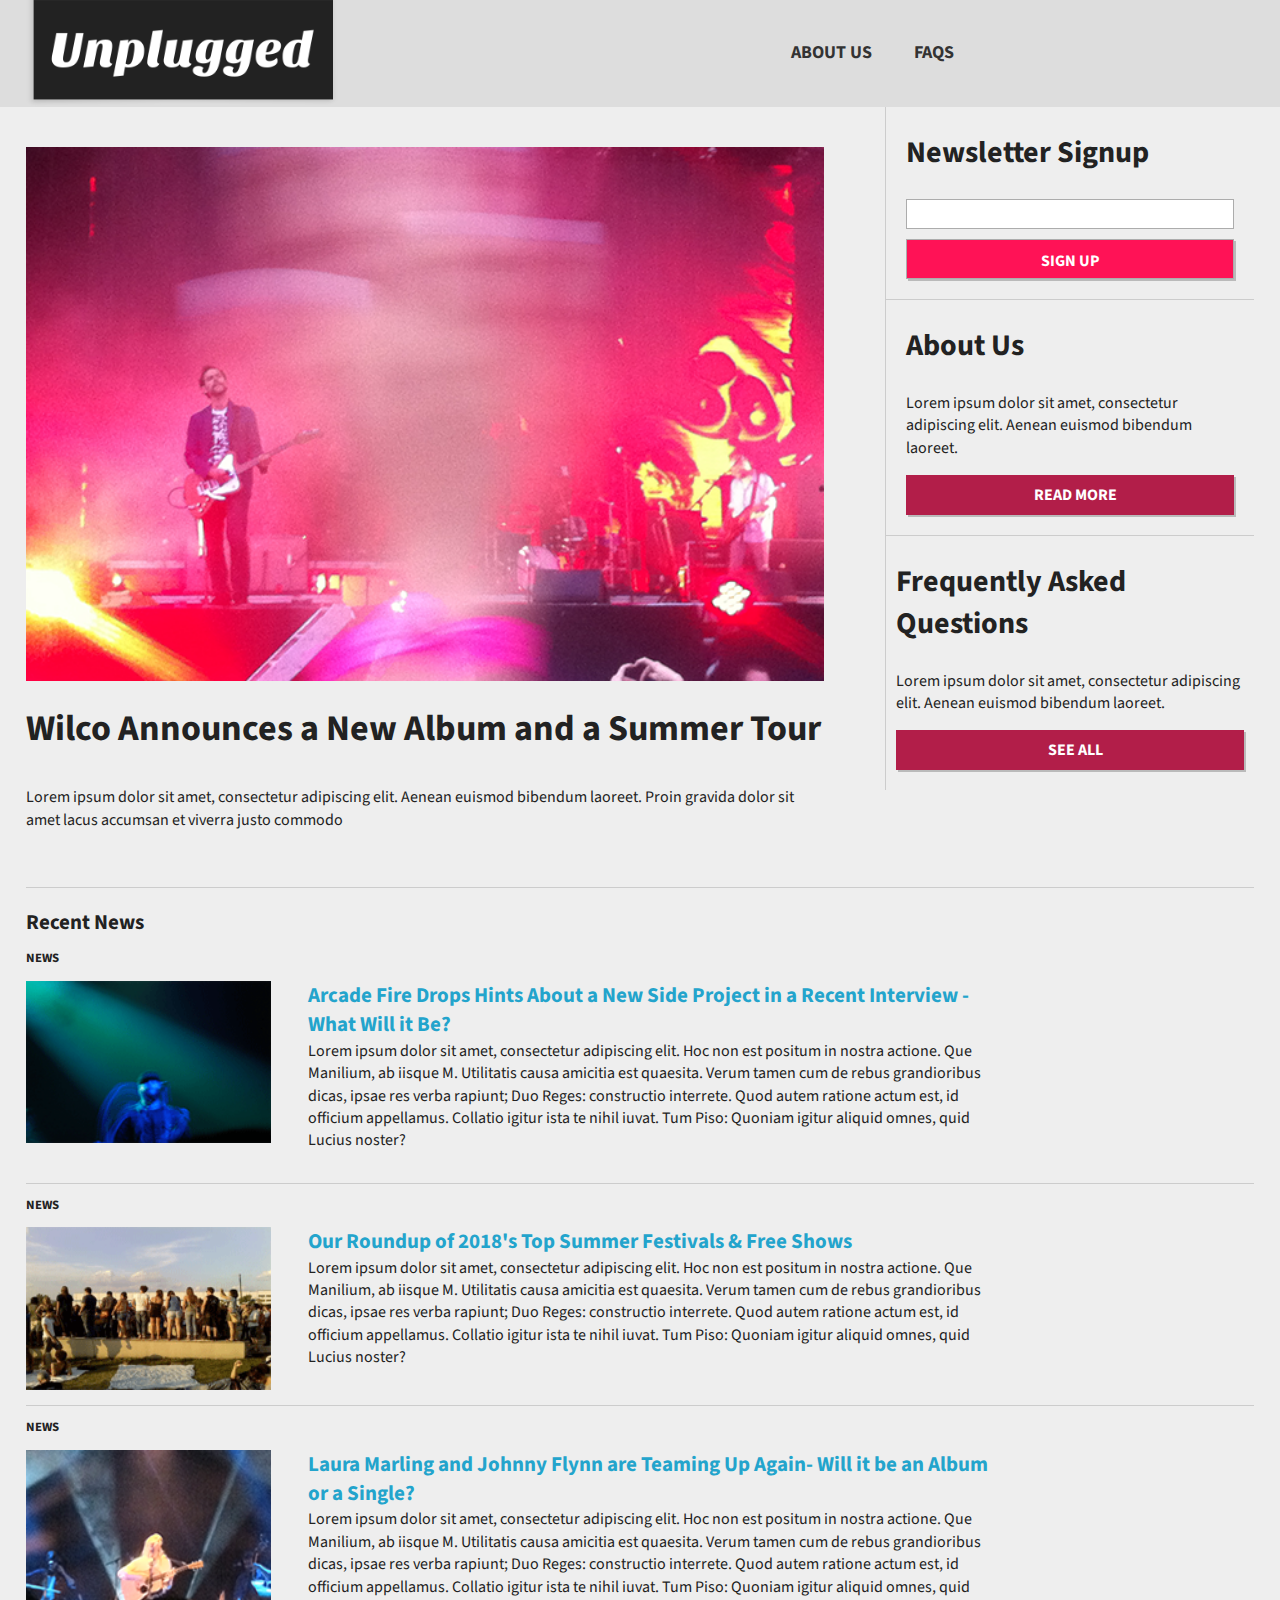
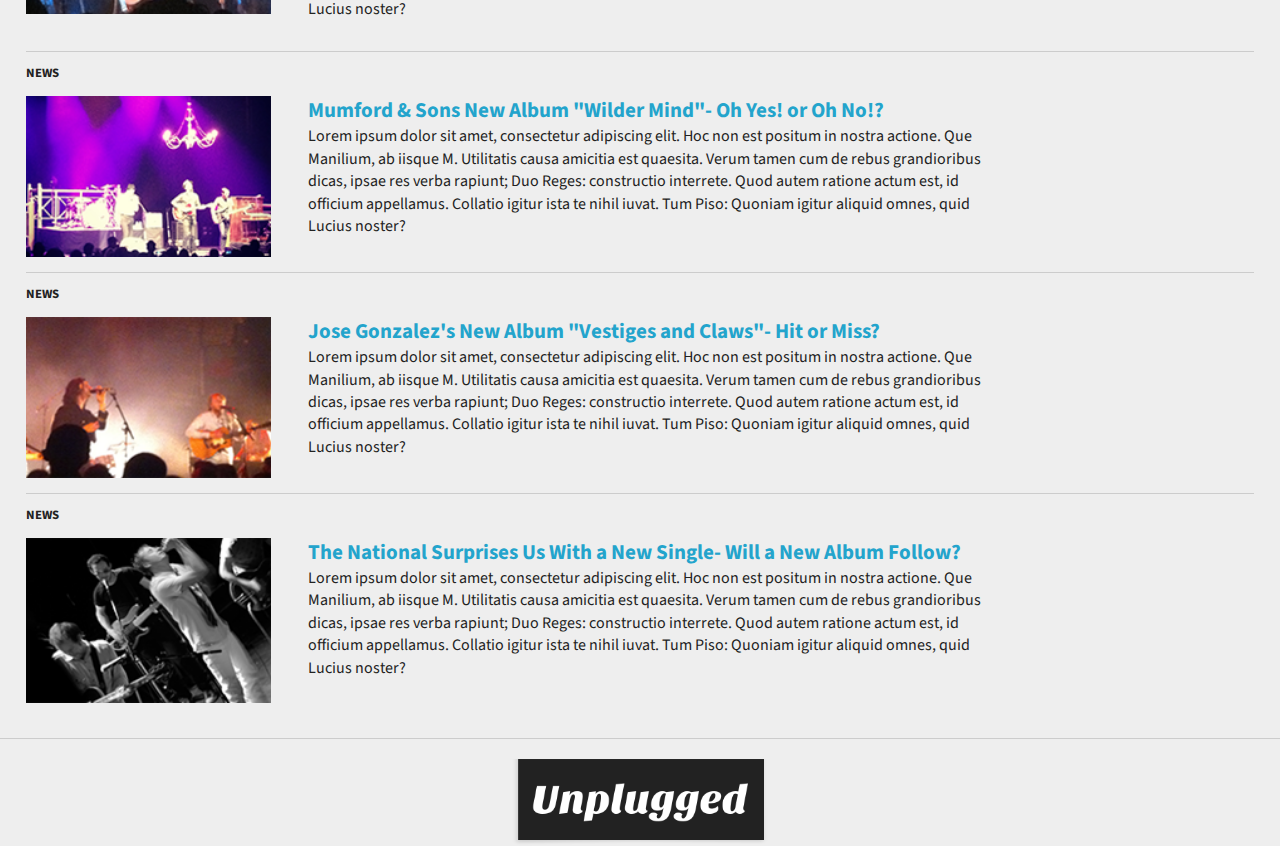
==== commit 664f4d3f: "html and css edits" ====
--- a/index.html
+++ b/index.html
@@ -12,7 +12,7 @@
   <link rel="apple-touch-icon" href="icon.png">
   <!-- Place favicon.ico in the root directory -->
 
-  <!-- Fonts -->  
+  <!-- Fonts -->
   <link href="https://fonts.googleapis.com/css?family=Source+Sans+Pro:400,400i,700,700i" rel="stylesheet">
 
   <link rel="stylesheet" href="https://use.fontawesome.com/releases/v5.3.1/css/all.css" integrity="sha384-mzrmE5qonljUremFsqc01SB46JvROS7bZs3IO2EmfFsd15uHvIt+Y8vEf7N7fWAU" crossorigin="anonymous">
@@ -38,11 +38,11 @@
           <li><a href="faqs/index.html"><i class="fas fa-question-circle"></i>FAQs</a></li>
         </ul>
       </nav>
-    </div>    
+    </div>
   </header>
   <main>
-    <section class="hero-area">      
-      <article class="top-story clearfix"> 
+    <section class="hero-area">
+      <article class="top-story clearfix">
         <figure class="top-img">
           <img src="img/top-photo.png" alt="top news photo">
         </figure>
@@ -59,7 +59,7 @@
             <form>
               <input type="text">
               <input type="submit" class="btn" value="Sign Up">
-            </form>          
+            </form>
         </div>  <!-- Newsletter -->
 
         <div class="sidebar-about-us">
@@ -72,7 +72,7 @@
           <h2>Frequently Asked Questions</h2>
          <p>Lorem ipsum dolor sit amet, consectetur adipiscing elit. Aenean euismod bibendum laoreet.</p>
           <a href="faqs/index.html" class="btn"><i class="fas fa-question-circle"></i>See All</a>
-        </div>  <!-- Frequently Asked Questions -->        
+        </div>  <!-- Frequently Asked Questions -->
       </aside>
 
     </section> <!-- Hero Area -->
@@ -83,10 +83,10 @@
       <article class="feed-item clearfix">
         <h3 class="feed-type">News</h3>
         <figure class="feed-img">
-          <img src="img/feed-1.png" alt="Arcade Fire">       
+          <img src="img/feed-1.png" alt="Arcade Fire">
         </figure>
         <div class="feed-info">
-          <h2><a href="#">Arcade Fire Drops Hints About a New Side Project in a Recent Interview - What Will it Be</a></h2>
+          <h2><a href="#">Arcade Fire Drops Hints About a New Side Project in a Recent Interview - What Will it Be?</a></h2>
           <p>Lorem ipsum dolor sit amet, consectetur adipiscing elit. Hoc non est positum in nostra actione. Que Manilium, ab iisque M. Utilitatis causa amicitia est quaesita. Verum tamen cum de rebus grandioribus dicas, ipsae res verba rapiunt; Duo Reges: constructio interrete. Quod autem ratione actum est, id officium appellamus. Collatio igitur ista te nihil iuvat. Tum Piso: Quoniam igitur aliquid omnes, quid Lucius noster?</p>
         </div>
       </article> <!-- feed item -->
@@ -94,7 +94,7 @@
       <article class="feed-item clearfix">
         <h3 class="feed-type">News</h3>
         <figure class="feed-img">
-          <img src="img/feed-2.png" alt="Summer Festivals">        
+          <img src="img/feed-2.png" alt="Summer Festivals">
         </figure>
         <div class="feed-info">
           <h2><a href="#">Our Roundup of 2018's Top Summer Festivals & Free Shows</a></h2>
@@ -105,14 +105,14 @@
       <article class="feed-item clearfix">
         <h3 class="feed-type">News</h3>
         <figure class="feed-img">
-          <img src="img/feed-3.png" alt="Laura Marling and Johnny Flynn">          
+          <img src="img/feed-3.png" alt="Laura Marling and Johnny Flynn">
         </figure>
         <div class="feed-info">
-          <h2><a href="#">Laura Marling and Johnny Flynn are Teaming Up Again- Will it be an Album or a Single?</a></h2>        
+          <h2><a href="#">Laura Marling and Johnny Flynn are Teaming Up Again- Will it be an Album or a Single?</a></h2>
           <p>Lorem ipsum dolor sit amet, consectetur adipiscing elit. Hoc non est positum in nostra actione. Que Manilium, ab iisque M. Utilitatis causa amicitia est quaesita. Verum tamen cum de rebus grandioribus dicas, ipsae res verba rapiunt; Duo Reges: constructio interrete. Quod autem ratione actum est, id officium appellamus. Collatio igitur ista te nihil iuvat. Tum Piso: Quoniam igitur aliquid omnes, quid Lucius noster?</p>
         </div>
       </article> <!-- feed item -->
-      
+
       <article class="feed-item clearfix">
         <h3 class="feed-type">News</h3>
         <figure class="feed-img">
@@ -127,7 +127,7 @@
       <article class="feed-item clearfix">
         <h3 class="feed-type">News</h3>
         <figure class="feed-img">
-          <img src="img/feed-5.png" alt="Jose Gonzalez">          
+          <img src="img/feed-5.png" alt="Jose Gonzalez">
         </figure>
         <div class="feed-info">
           <h2><a href="#">Jose Gonzalez's New Album "Vestiges and Claws"- Hit or Miss?</a></h2>
@@ -135,16 +135,16 @@
         </div>
       </article> <!-- feed item -->
 
-      <article class="feed-item clearfix" class="last-item">
+      <article class="feed-item clearfix last-item">
         <h3 class="feed-type">News</h3>
         <figure class="feed-img">
-          <img src="img/feed-6.png" alt="The National">          
+          <img src="img/feed-6.png" alt="The National">
         </figure>
         <div class="feed-info">
           <h2><a href="#">The National Surprises Us With a New Single- Will a New Album Follow?</a></h2>
           <p>Lorem ipsum dolor sit amet, consectetur adipiscing elit. Hoc non est positum in nostra actione. Que Manilium, ab iisque M. Utilitatis causa amicitia est quaesita. Verum tamen cum de rebus grandioribus dicas, ipsae res verba rapiunt; Duo Reges: constructio interrete. Quod autem ratione actum est, id officium appellamus. Collatio igitur ista te nihil iuvat. Tum Piso: Quoniam igitur aliquid omnes, quid Lucius noster?</p>
         </div>
-      </article> <!-- feed item -->   
+      </article> <!-- feed item -->
 
     </section> <!-- Feed -->
 
@@ -154,7 +154,7 @@
     <figure class="footer-logo">
       <img src="img/logo.png" alt="footer logo unplugged">
     </figure>
-  </footer> 
+  </footer>
 
   <script src="js/vendor/modernizr-3.6.0.min.js"></script>
   <script src="https://code.jquery.com/jquery-3.3.1.min.js" integrity="sha256-FgpCb/KJQlLNfOu91ta32o/NMZxltwRo8QtmkMRdAu8=" crossorigin="anonymous"></script>
--- a/css/main.css
+++ b/css/main.css
@@ -377,6 +377,7 @@
 
 .faqs-item {
     border-bottom: 1px solid #cccccc;
+    padding: 50px 0;
 }
 
 .faqs-item h3 {
@@ -731,8 +732,6 @@
 
     /* ABOUT Page ==================== */
 
-    }
-
     .team-member {
         padding: 15px 0;
     }
